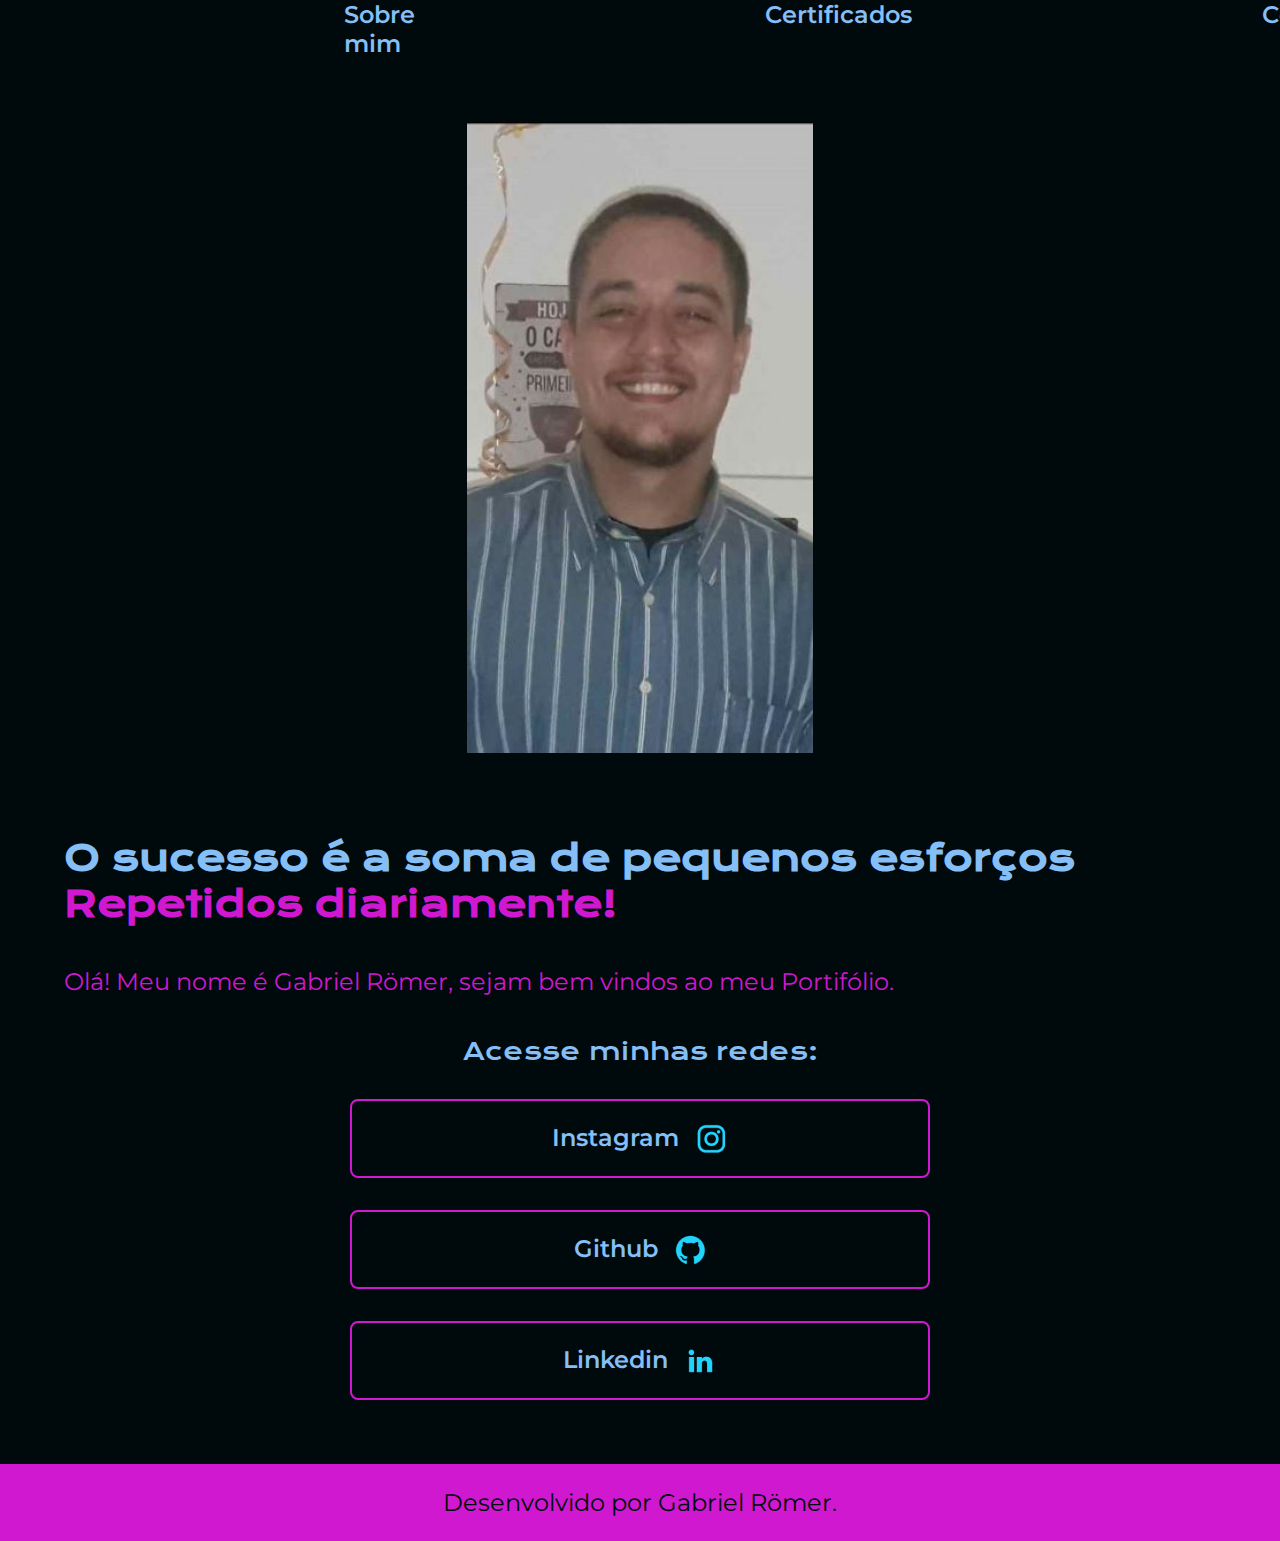
==== index.html @ 8ed5eee8 "first commit" ====
<!DOCTYPE html>
    <html lang="pt-br">

    <head>
        <meta charset="UTF-8">
        <meta http-equiv="X-UA-Compatible" content="IE=edge">
        <meta name="viewport" content="width=device-width, initial-scale=1.0">
        <title>Portifolio</title>
        <link rel="stylesheet" href="./styles/style.css"> 
    </head>
    <body>
        <header class="Cabecalho">
            <nav class="cabecalho__menu">
                <a class="cabecalho__menu__link" href="index.html">Home</a>
                <a class="cabecalho__menu__link" href="about.html">Sobre mim</a>
                <a class="cabecalho__menu__link" href="certificados.html">Certificados</a>
                <a class="cabecalho__menu__link" href="contato.html">Contato</a>
            </nav>
        </header>
        <main class="apresentacao">
            <section class="apresentacao__conteudo">
                <h1 class="apresentacao__conteudo__titulo">O sucesso é a soma de pequenos esforços<strong 
                class="titulo-destaque"> Repetidos diariamente!
                </strong></h1>
                <p class="apresentacao__conteudo__texto">Olá! Meu nome é Gabriel Römer, sejam bem vindos ao meu Portifólio.</p>
                <div class="apresentacao__links">
                    <h2 class="apresentacao__links__subtitulo">Acesse minhas redes:</h2>
                    <a class="apresentacao__links__link" href="https://www.instagram.com/benderskygabriel/">Instagram
                        <img src="./assets/instagram.png"
                    </a>
                    <a class="apresentacao__links__link" href="https://github.com/GabrielRomer">Github
                        <img src="assets/github.png"
                    </a>
                    <a class="apresentacao__links__link" href=https://www.linkedin.com/in/gabriel-romer-4b374922b/>Linkedin
                        <img src="./assets/linkedin.png">
                    </a>
                </div>
            </section>
            <img  class="apresentacao_imagem" src="assets/eu3.jpg" alt="Foto da Joana Santos programando">
        </main>
        <footer class="rodape">
            <p>Desenvolvido por Gabriel Römer.</p>
        </footer>
    </body>

    </html>
---- styles/style.css ----
@import url("https://fonts.googleapis.com/css2?family=Krona+One&family=Montserrat:wght@400;600&display=swap");
:root {
  --cor-primaria: #00090c;
  --cor-secundaria: #85bff5;
  --cor-terciaria: #d018d0;
  --cor-hover: #000909;

  --fonte-primaria: "Krona One", sans-serif;
  --font-secundaria: "Montserrat", sans-serif;
}
* {
  margin: 0;
  padding: 0;
}

body {
  /*height: 100vh;*/
  box-sizing: border-box;
  background-color: var(--cor-primaria);
  color: var(--cor-secundaria);
}

.cabecalho {
  padding: 2% 0% 0% 15%;
}

.cabecalho__menu {
  display: flex;
  gap: 350px;
}
.cabecalho__menu__link {
  font-family: var(--font-secundaria);
  font-size: 1.5rem;
  font-weight: 600;
  color: var(--cor-secundaria);
  text-decoration: none;
}
.apresentacao {
  padding: 5% 15%;
  display: flex;
  align-items: center;
  justify-content: space-between;
  gap: 82px;
}
.apresentacao__conteudo {
  width: 50%;
  display: flex;
  flex-direction: column;
  gap: 40px;
}

.apresentacao__conteudo__titulo {
  font-size: 2.25rem;
  font-family: var(--fonte-primaria);
}
.apresentacao__conteudo__texto a {
  text-decoration: none;
  color: var(--cor-secundaria);
}

.apresentacao__conteudo__texto {
  font-size: 1.5rem;
  font-family: var(--font-secundaria);
  text-decoration: none;
  color: var(--cor-terciaria);
}
.apresentacao__links {
  display: flex;
  flex-direction: column;
  justify-content: space-between;
  align-items: center;
  gap: 32px;
}
.apresentacao__links__subtitulo {
  font-family: var(--fonte-primaria);
  font-weight: 400;
  font-size: 1.5rem;
}
.apresentacao__links__link {
  /* background-color: #22D4FD; */
  display: flex;
  justify-content: center;
  gap: 16px;
  border: 2px solid var(--cor-terciaria);
  width: 50%;
  text-align: center;
  border-radius: 8px;
  font-size: 1.5rem;
  font-weight: 600;
  padding: 21.5px 0;
  text-decoration: none;
  color: var(--cor-secundaria);
  font-family: var(--font-secundaria);
}
.apresentacao__links__link:hover {
  background-color: #272727;
}
.titulo-destaque {
  color: var(--cor-terciaria);
}
.titulo-destaque2 {
  color: var(--cor-secundaria);
}
.apresentacao_imagem {
  width: 30%;
}
.rodape {
  padding: 24px;
  color: var(--cor-primaria);
  background-color: var(--cor-terciaria);
  text-align: center;
  font-family: var(--font-secundaria);
  font-size: 1.5rem;
  font-weight: 400;
}

.apresentacao form {
  text-align: left;
  font-weight: 600;
  font-family: var(--fonte-primaria);
}

.apresentacao form input,
textarea {
  height: 40px;
  width: 400px;
  max-width: 400px;
  padding-inline: 5px;
}

@media (max-width: 1500px) {
  .cabecalho {
    padding: 10%;
  }
  .cabecalho__menu {
    justify-content: center;
  }
  .apresentacao {
    flex-direction: column-reverse;
    padding: 5%;
  }
  .apresentacao__conteudo {
    width: auto;
  }
}
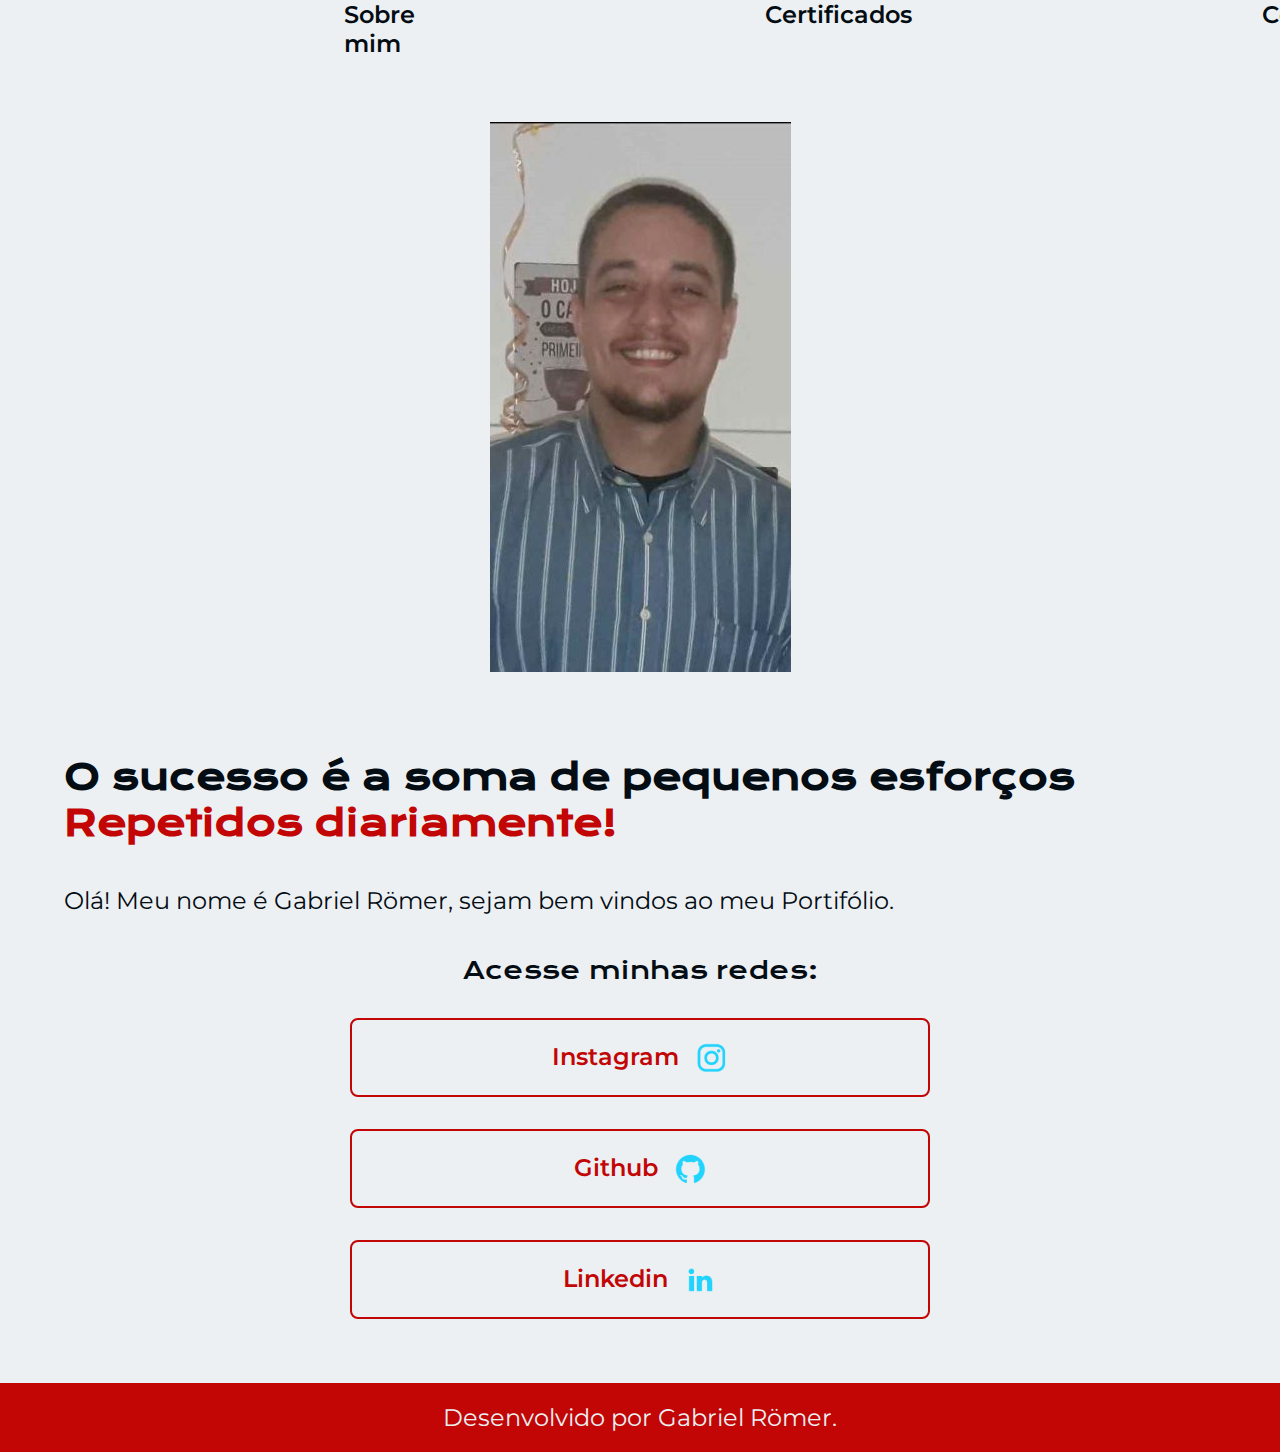
==== commit 83a4f386: "Add bootstrap" ====
--- a/index.html
+++ b/index.html
@@ -1,46 +1,76 @@
-    <!DOCTYPE html>
-    <html lang="pt-br">
+<!DOCTYPE html>
+<html lang="pt-br">
+  <head>
+    <meta charset="UTF-8" />
+    <meta http-equiv="X-UA-Compatible" content="IE=edge" />
+    <meta name="viewport" content="width=device-width, initial-scale=1.0" />
+    <link
+      rel="stylesheet"
+      href="https://stackpath.bootstrapcdn.com/bootstrap/4.1.3/css/bootstrap.min.css"
+      integrity="sha384-MCw98/SFnGE8fJT3GXwEOngsV7Zt27NXFoaoApmYm81iuXoPkFOJwJ8ERdknLPMO"
+      crossorigin="anonymous"
+    />
+    <title>Portifolio</title>
 
-    <head>
-        <meta charset="UTF-8">
-        <meta http-equiv="X-UA-Compatible" content="IE=edge">
-        <meta name="viewport" content="width=device-width, initial-scale=1.0">
-        <title>Portifolio</title>
-        <link rel="stylesheet" href="./styles/style.css"> 
-    </head>
-    <body>
-        <header class="Cabecalho">
-            <nav class="cabecalho__menu">
-                <a class="cabecalho__menu__link" href="index.html">Home</a>
-                <a class="cabecalho__menu__link" href="about.html">Sobre mim</a>
-                <a class="cabecalho__menu__link" href="certificados.html">Certificados</a>
-                <a class="cabecalho__menu__link" href="contato.html">Contato</a>
-            </nav>
-        </header>
-        <main class="apresentacao">
-            <section class="apresentacao__conteudo">
-                <h1 class="apresentacao__conteudo__titulo">O sucesso é a soma de pequenos esforços<strong 
-                class="titulo-destaque"> Repetidos diariamente!
-                </strong></h1>
-                <p class="apresentacao__conteudo__texto">Olá! Meu nome é Gabriel Römer, sejam bem vindos ao meu Portifólio.</p>
-                <div class="apresentacao__links">
-                    <h2 class="apresentacao__links__subtitulo">Acesse minhas redes:</h2>
-                    <a class="apresentacao__links__link" href="https://www.instagram.com/benderskygabriel/">Instagram
-                        <img src="./assets/instagram.png"
-                    </a>
-                    <a class="apresentacao__links__link" href="https://github.com/GabrielRomer">Github
-                        <img src="assets/github.png"
-                    </a>
-                    <a class="apresentacao__links__link" href=https://www.linkedin.com/in/gabriel-romer-4b374922b/>Linkedin
-                        <img src="./assets/linkedin.png">
-                    </a>
-                </div>
-            </section>
-            <img  class="apresentacao_imagem" src="assets/eu3.jpg" alt="Foto da Joana Santos programando">
-        </main>
-        <footer class="rodape">
-            <p>Desenvolvido por Gabriel Römer.</p>
-        </footer>
-    </body>
-
-    </html>+    <link rel="stylesheet" href="./styles/style.css" />
+  </head>
+  <body>
+    <header class="Cabecalho">
+        <nav class="navbar navbar-danger bg-danger cabecalho__menu">
+        <a
+          href="index.html"
+          class="btn btn-outline-danger cabecalho__menu__link"
+          >Home</a
+        >
+        <a
+          href="about.html"
+          class="btn btn-outline-danger cabecalho__menu__link"
+          >Sobre mim</a
+        >
+        <a
+          href="certificados.html"
+          class="btn btn-outline-danger cabecalho__menu__link"
+          >Certificados</a
+        >
+        <a
+          href="contato.html"
+          class="btn btn-outline-danger cabecalho__menu__link"
+          >Contato</a
+        >
+      </nav>
+    </header>
+    <main class="apresentacao">
+      <section class="apresentacao__conteudo">
+        <h1 class="apresentacao__conteudo__titulo">
+          O sucesso é a soma de pequenos esforços<strong
+            class="titulo-destaque"
+          >
+            Repetidos diariamente!
+          </strong>
+        </h1>
+        <p class="apresentacao__conteudo__texto">
+          Olá! Meu nome é Gabriel Römer, sejam bem vindos ao meu Portifólio.
+        </p>
+        <div class="apresentacao__links">
+          <h2 class="apresentacao__links__subtitulo">Acesse minhas redes:</h2>
+          <a class="apresentacao__links__link" href="https://www.instagram.com/benderskygabriel/" 
+            >Instagram
+            <img src="./assets/instagram.png" />
+            <a
+              class="apresentacao__links__link"
+              href="https://github.com/GabrielRomer"
+              >Github <img src="assets/github.png"
+            />
+            <a class="apresentacao__links__link"
+            href=https://www.linkedin.com/in/gabriel-romer-4b374922b/>Linkedin
+            <img src="./assets/linkedin.png" />
+          </a>
+        </div>
+      </section>
+      <img src="./assets/eu3.jpg" class="img-fluid" alt="foto de gabriel ">
+    </main>
+    <footer class="rodape">
+      <p>Desenvolvido por Gabriel Römer.</p>
+    </footer>
+  </body>
+</html>
--- a/styles/style.css
+++ b/styles/style.css
@@ -1,8 +1,8 @@
 @import url("https://fonts.googleapis.com/css2?family=Krona+One&family=Montserrat:wght@400;600&display=swap");
 :root {
-  --cor-primaria: #00090c;
-  --cor-secundaria: #85bff5;
-  --cor-terciaria: #d018d0;
+  --cor-primaria: #ecf0f2;
+  --cor-secundaria: #040c14;
+  --cor-terciaria: #c20505;
   --cor-hover: #000909;
 
   --fonte-primaria: "Krona One", sans-serif;
@@ -62,7 +62,7 @@
   font-size: 1.5rem;
   font-family: var(--font-secundaria);
   text-decoration: none;
-  color: var(--cor-terciaria);
+  color: var(--cor-secundaria);
 }
 .apresentacao__links {
   display: flex;
@@ -77,7 +77,6 @@
   font-size: 1.5rem;
 }
 .apresentacao__links__link {
-  /* background-color: #22D4FD; */
   display: flex;
   justify-content: center;
   gap: 16px;
@@ -89,17 +88,17 @@
   font-weight: 600;
   padding: 21.5px 0;
   text-decoration: none;
-  color: var(--cor-secundaria);
+  color: var(--cor-terciaria);
   font-family: var(--font-secundaria);
 }
 .apresentacao__links__link:hover {
-  background-color: #272727;
+  background-color: var(--cor-terciaria);
 }
 .titulo-destaque {
   color: var(--cor-terciaria);
 }
 .titulo-destaque2 {
-  color: var(--cor-secundaria);
+  color: var(--cor-terciaria);
 }
 .apresentacao_imagem {
   width: 30%;
@@ -130,7 +129,34 @@
 
 @media (max-width: 1500px) {
   .cabecalho {
-    padding: 10%;
+    padding: 20px 0;
+    text-align: center;
+  }
+  .cabecalho__menu {
+    justify-content: center;
+  }
+  .apresentacao {
+    flex-direction: column-reverse;
+    padding: 5%;
+  }
+  .apresentacao__conteudo {
+    width: auto;
+  }
+  .rodape {
+    padding: 20px; /* Ajuste o preenchimento conforme necessário */
+    text-align: center; /* Centralize o conteúdo do rodapé */
+  }
+}
+
+@media (max-width: 768px) {
+  .rodape {
+    padding: 15px; /* Reduza o preenchimento para telas menores */
+    text-align: center; /* Centralize o conteúdo do rodapé */
+    font-size: 14px; /* Reduza o tamanho da fonte para telas menores */
+  }
+  .cabecalho {
+    padding: 20px 0;
+    text-align: center;
   }
   .cabecalho__menu {
     justify-content: center;
